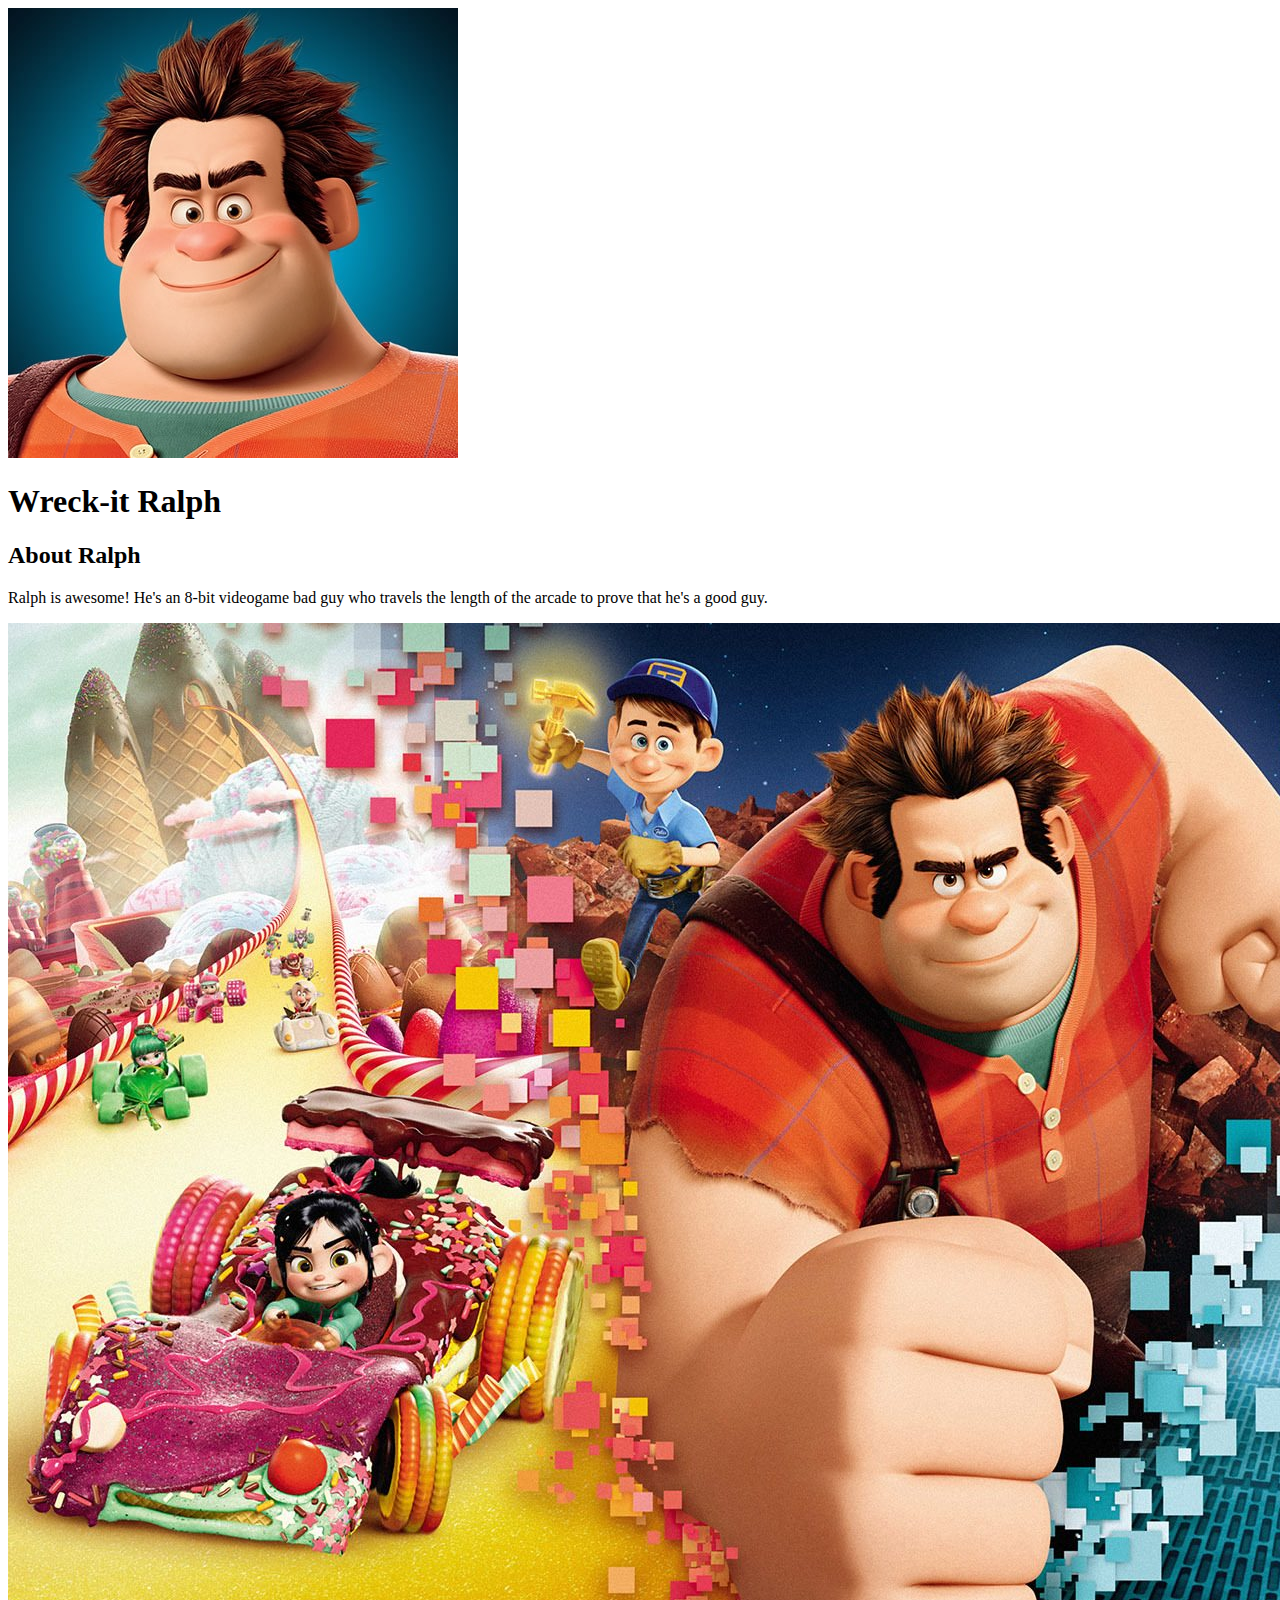
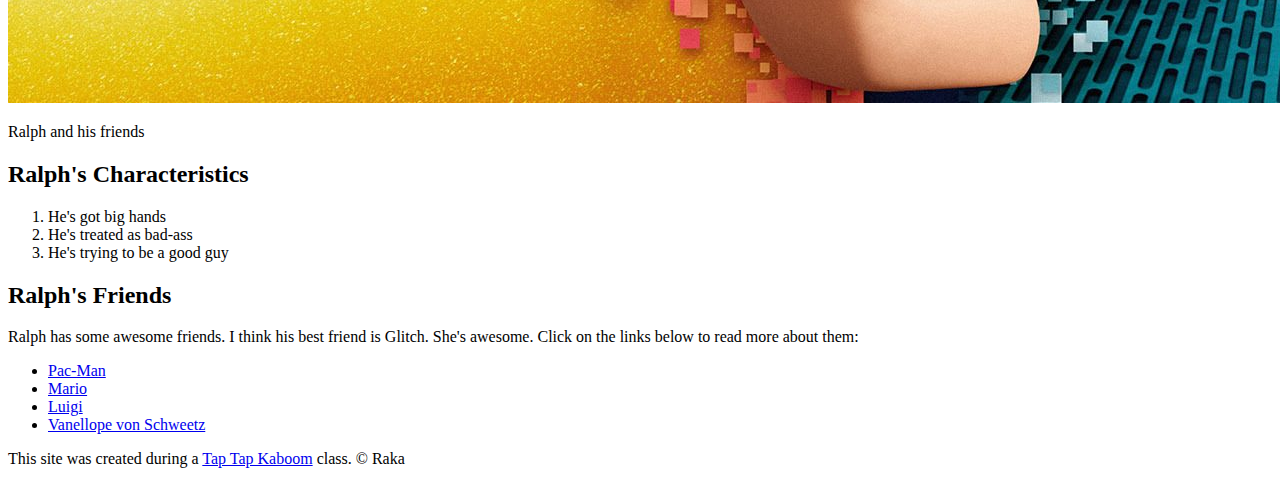
==== index.html @ e6583787 "Added index.html" ====
<!DOCTYPE html>
<html>
<head>
	<title>Wreck-it Ralph</title>
	<link rel="icon" href="img/ralph-avatar.jpeg">
</head>
<body>

	<!-- Header Element -->
	<header>
		<img src="img/ralph-avatar.jpeg">
		<h1>Wreck-it Ralph</h1>
	</header>

	<!-- Main Element -->
	<main>
		<h2>About Ralph</h2>
		<p>Ralph is awesome! He's an 8-bit videogame bad guy who travels the length of the arcade to prove that he's a good guy.</p>
		<img src="img/ralph-big.jpg">
		<p>Ralph and his friends</p>

		<!-- Chareacteristics -->
		<h2>Ralph's Characteristics</h2>
		<ol>
			<li>He's got big hands</li>
			<li>He's treated as bad-ass</li>
			<li>He's trying to be a good guy</li>
		</ol>

		<!-- Friends -->
		<h2>Ralph's Friends</h2>
		<p>Ralph has some awesome friends. I think his best friend is Glitch. She's  awesome. Click on the links below to read more about them:</p>
		<ul>
			<li><a target="_blank" href="https://en.wikipedia.org/wiki/Pac-Man">Pac-Man</a></li>
			<li><a target="_blank" href="https://en.wikipedia.org/wiki/Mario">Mario</a></li>
			<li><a target="_blank" href="https://en.wikipedia.org/wiki/Luigi">Luigi</a></li>
			<li><a target="_blank" href="https://id.wikipedia.org/wiki/Vanellope_von_Schweetz">Vanellope von Schweetz</a></li>
		</ul>
	</main>

	<!-- Footer Element -->
	<footer>
		<p>This site was created during a <a target="_blank" href="https://taptapkaboom.com">Tap Tap Kaboom</a> class. &copy; Raka</p>
	</footer>

</body>
</html>
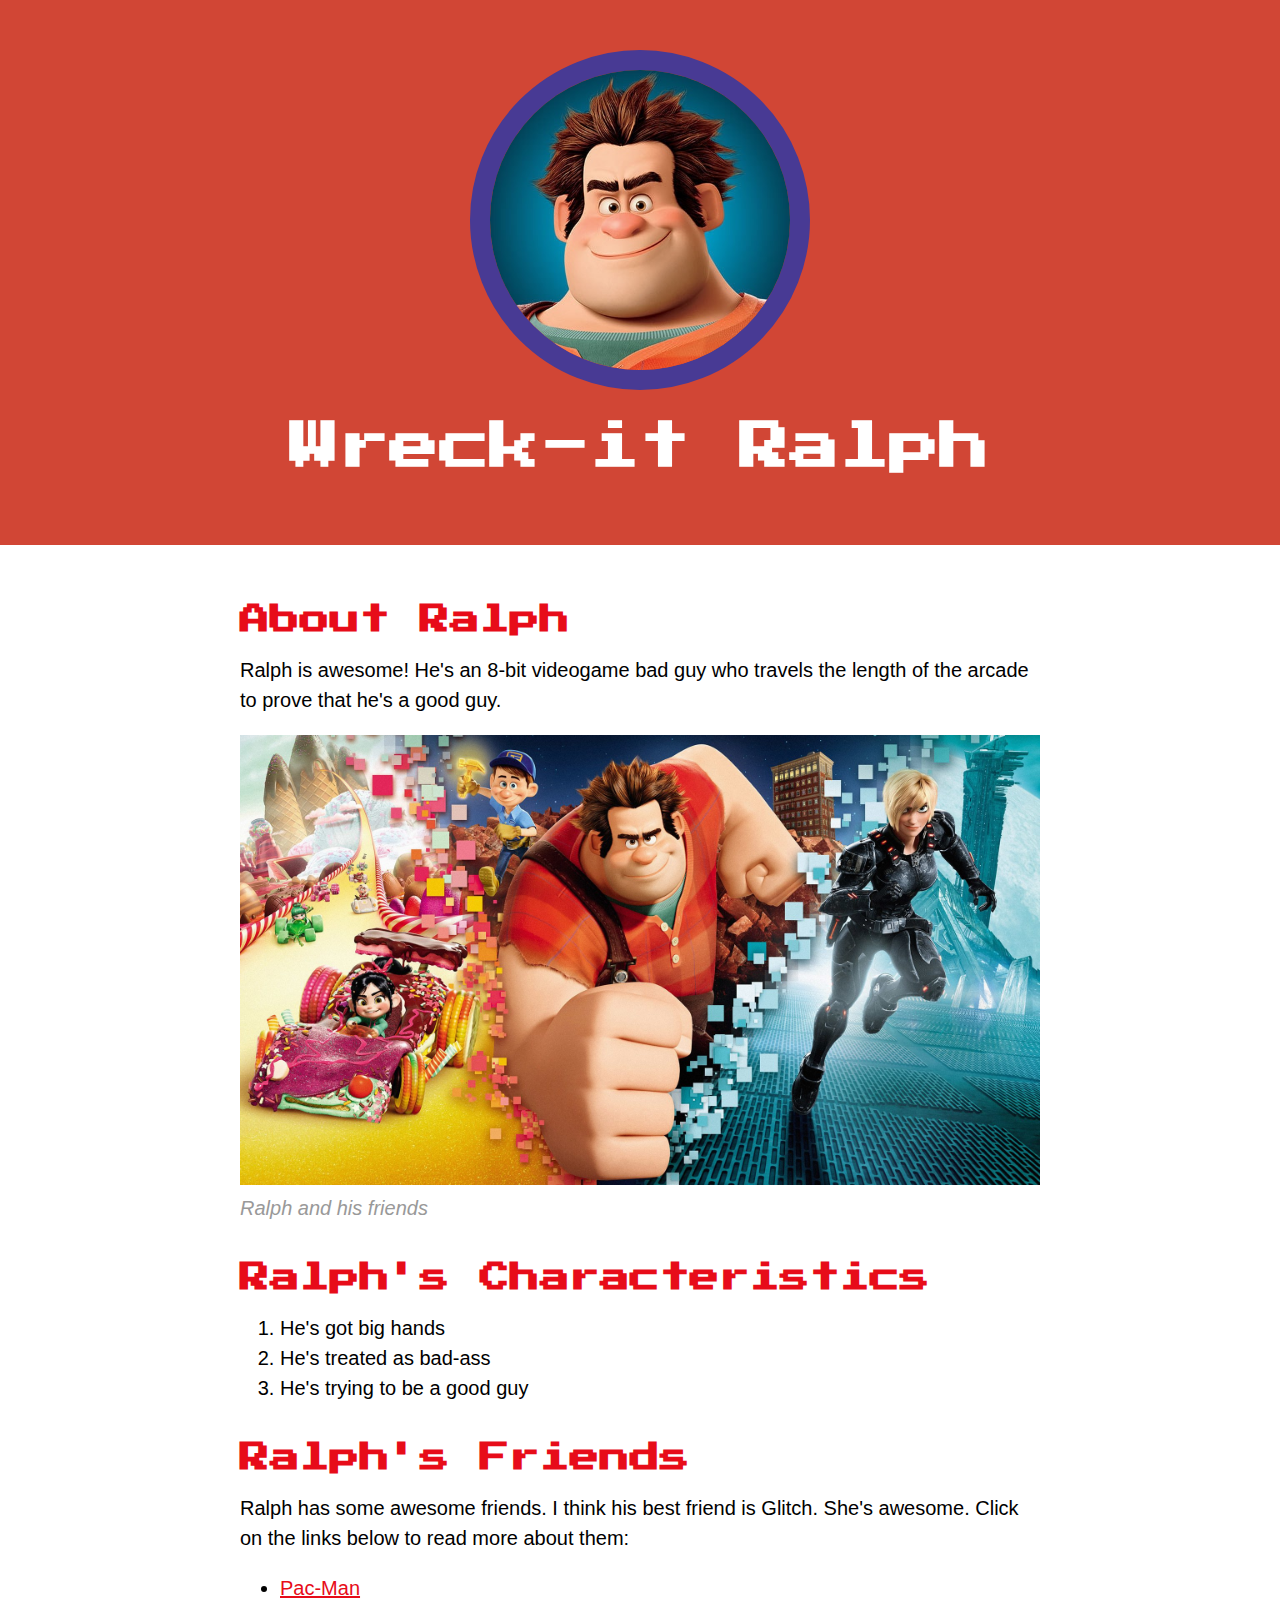
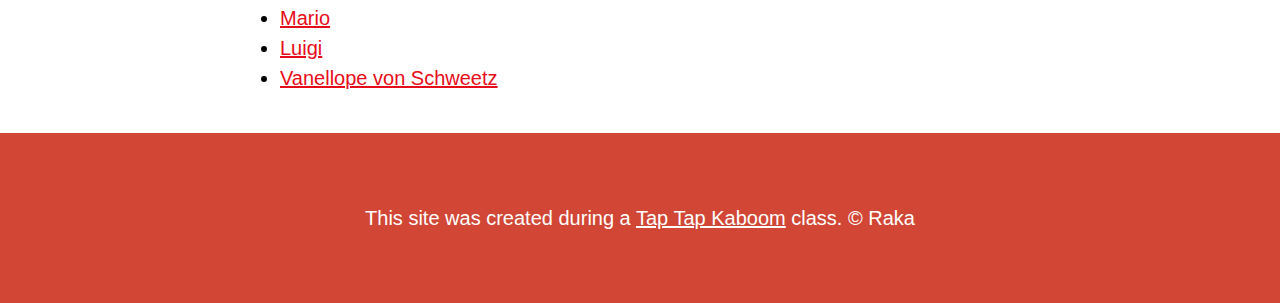
==== commit c3229bca: "Added CSS for character website" ====
--- a/index.html
+++ b/index.html
@@ -3,6 +3,8 @@
 <head>
 	<title>Wreck-it Ralph</title>
 	<link rel="icon" href="img/ralph-avatar.jpeg">
+	<link href="https://fonts.googleapis.com/css2?family=Press+Start+2P&display=swap" rel="stylesheet">
+	<link rel="stylesheet" type="text/css" href="css/hero.css">
 </head>
 <body>
 
@@ -17,7 +19,7 @@
 		<h2>About Ralph</h2>
 		<p>Ralph is awesome! He's an 8-bit videogame bad guy who travels the length of the arcade to prove that he's a good guy.</p>
 		<img src="img/ralph-big.jpg">
-		<p>Ralph and his friends</p>
+		<p class="caption">Ralph and his friends</p>
 
 		<!-- Chareacteristics -->
 		<h2>Ralph's Characteristics</h2>
--- a/css/hero.css
+++ b/css/hero.css
@@ -0,0 +1,78 @@
+body{
+	margin: 0;
+	font-family: 'Helvetica', 'Arial', sans-serif;
+	font-size: 20px;
+	line-height: 30px;
+}
+
+header{
+	background-color: #d14635;
+	text-align: center;
+	padding-top: 50px;
+	padding-bottom: 50px;
+}
+
+h1, h2{
+	font-family: 'Press Start 2P', cursive;
+}
+
+header h1{
+	color: white;
+	font-size: 50px;
+}
+
+header img{
+	border-radius: 170px;
+	width: 300px;
+	border: 20px solid #483a94;
+}
+
+main{
+	max-width: 800px;
+	margin: 0 auto;
+	padding: 20px;
+}
+
+main img{
+	max-width: 100%;
+}
+
+h2{
+	font-size: 30px;
+	color: #e70c19;
+	margin: 40px 0 10px;
+}
+
+a{
+	color: #e70c19;
+}
+a:hover{
+	color: white;
+	background-color: #483a94;
+}
+
+footer{
+	background-color: #d14635;
+	text-align: center;
+	color: white;
+	padding: 50px;
+}
+
+footer p{
+	margin 0;
+}
+
+footer a{
+	color: white;
+}
+
+footer a:hover{
+	opacity: .5;
+	background-color: transparent;
+}
+
+p.caption{
+	color: #999999;
+	font-style: italic;
+	margin-top: 0;
+}